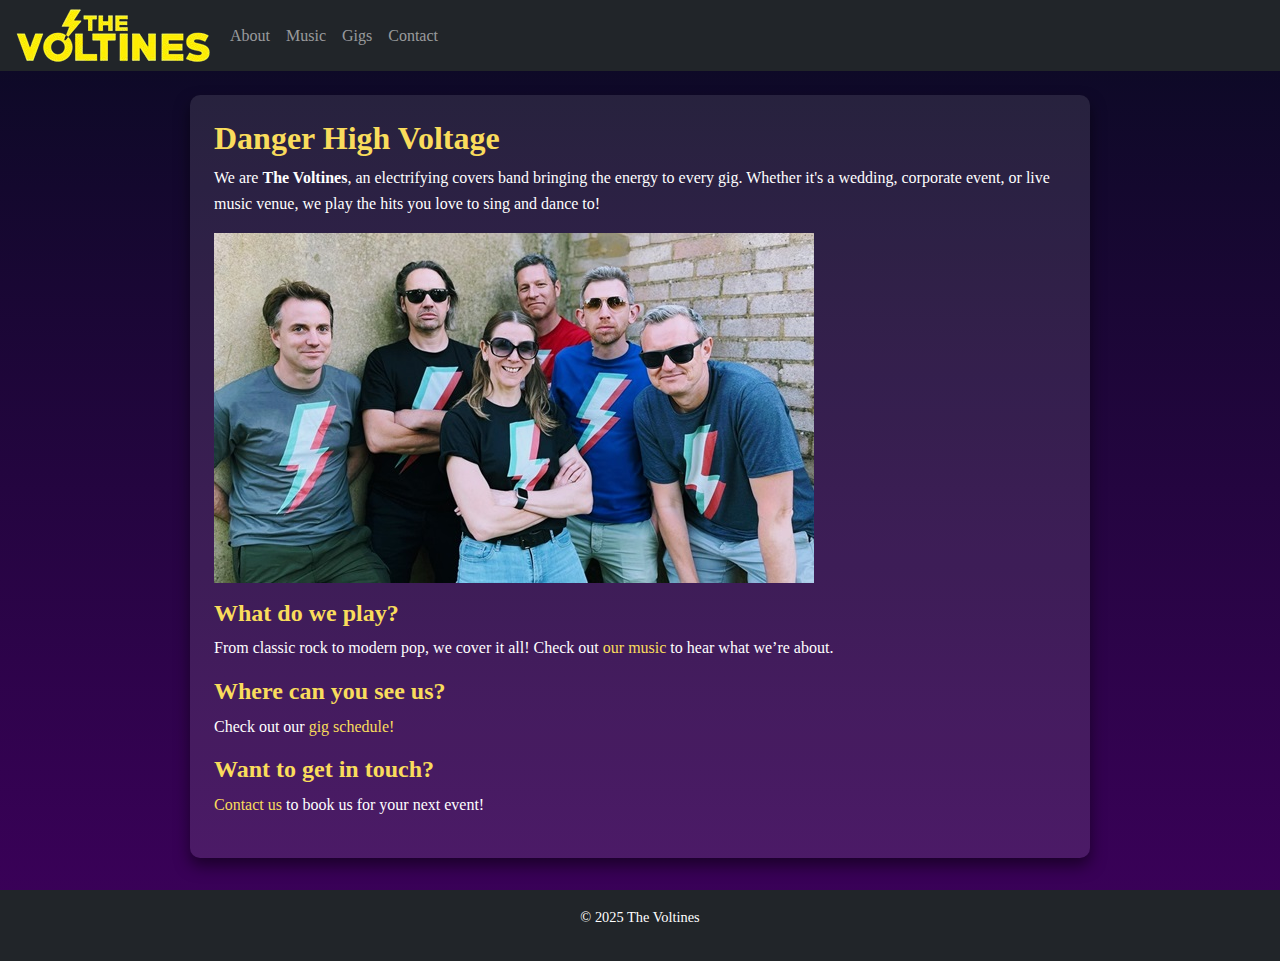
==== index.html @ b46dffcd "deploy: 3d4decfd5d34102b80f61c97a00b140dd68c63f5" ====
<!DOCTYPE html>
<html lang="en">
<head>
    <meta charset="UTF-8">
    <meta name="viewport" content="width=device-width, initial-scale=1.0">
    <title>Home</title>
    <link href="https://cdn.jsdelivr.net/npm/bootstrap@5.3.0/dist/css/bootstrap.min.css" rel="stylesheet">
    <link rel="stylesheet" href="css/style.css">
</head>
<body>
    <!-- Navigation Bar -->
    <nav class="navbar navbar-expand-lg navbar-dark bg-dark">
        <div class="container-fluid">
            <a href="/"><img src="img/logo.png" width="200" height="55" id="logo"></a>
            <button class="navbar-toggler" type="button" data-bs-toggle="collapse" data-bs-target="#navbarNav" aria-controls="navbarNav" aria-expanded="false" aria-label="Toggle navigation">
                <span class="navbar-toggler-icon"></span>
            </button>
            <div class="collapse navbar-collapse" id="navbarNav">
                <ul class="navbar-nav">
                    <li class="nav-item"><a class="nav-link" href="about.html">About</a></li>
<li class="nav-item"><a class="nav-link" href="music.html">Music</a></li>
<li class="nav-item"><a class="nav-link" href="gigs.html">Gigs</a></li>
<li class="nav-item"><a class="nav-link" href="contact.html">Contact</a></li>
                </ul>
            </div>
        </div>
    </nav>

    <!-- Page Content -->
    <div class="container mt-4">
        <h1>Danger High Voltage</h1>
<p>We are <strong>The Voltines</strong>, an electrifying covers band bringing the energy to every gig. Whether it's a wedding, corporate event, or live music venue, we play the hits you love to sing and dance to!</p>
<p><img alt="The Voltines Band Photo" src="img/band-greenway.jpg" /></p>
<h2>What do we play?</h2>
<p>From classic rock to modern pop, we cover it all! Check out <a href="music.html">our music</a> to hear what we’re about.</p>
<h2>Where can you see us?</h2>
<p>Check out our  <a href="gigs.html">gig schedule!</a></p>
<h2>Want to get in touch?</h2>
<p><a href="contact.html">Contact us</a> to book us for your next event!</p>
    </div>

    <!-- Footer -->
    <footer class="bg-dark text-white text-center py-3">
        <p>&copy; 2025 The Voltines</p>
    </footer>

    <script src="https://cdn.jsdelivr.net/npm/bootstrap@5.3.0/dist/js/bootstrap.bundle.min.js"></script>
</body>
</html>
---- css/style.css ----
/* General Styles */
body {
    font-family: 'Verdana';
    color: #ffffff; 
    background: linear-gradient(to bottom, #0a0a23, #3d005c);
    margin: 0;
    padding: 0;
    line-height: 1.6;
}

a {
    color: #f9dc5c; 
    text-decoration: none;
    transition: color 0.3s ease;
}

a:hover {
    color: #ff6f61; 
}


h1 {
    font-size: 2rem;
    font-weight: bold;
    color: #f9dc5c; 
}

h2 {
    font-size: 1.5rem;
    font-weight: bold;
    color: #f9dc5c;
}

.container {
    max-width: 900px;
    margin: 2rem auto;
    padding: 1.5rem;
    background: rgba(255, 255, 255, 0.1);
    border-radius: 10px;
    box-shadow: 0 8px 15px rgba(0, 0, 0, 0.5);
}

footer {
    background: #02020f;
    color: #ffffff;
    text-align: center;
    padding: 1rem 0;
    margin-top: 2rem;
    font-size: 0.9rem;
}

#logo {
    margin-right: 10px;
}

.navlink {
    vertical-align: bottom;
    font-size: 2rem;
    font-weight: bold;
    color: #f9dc5c; 
}
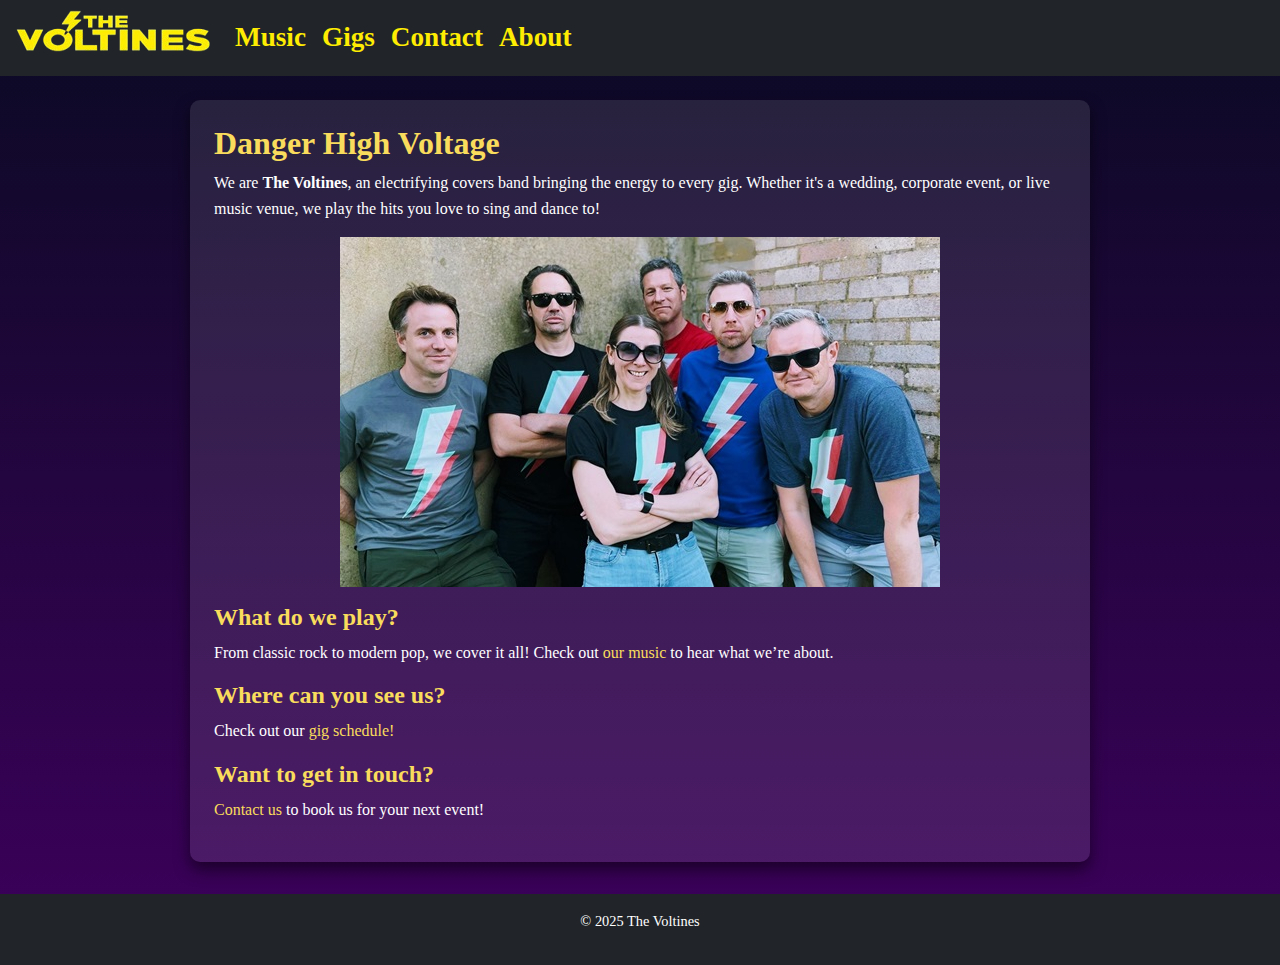
==== commit dfcce601: "deploy: f2676792360938ab55ba90e8d04e6331b58df88c" ====
--- a/index.html
+++ b/index.html
@@ -17,10 +17,10 @@
             </button>
             <div class="collapse navbar-collapse" id="navbarNav">
                 <ul class="navbar-nav">
-                    <li class="nav-item"><a class="nav-link" href="about.html">About</a></li>
-<li class="nav-item"><a class="nav-link" href="music.html">Music</a></li>
+                    <li class="nav-item"><a class="nav-link" href="music.html">Music</a></li>
 <li class="nav-item"><a class="nav-link" href="gigs.html">Gigs</a></li>
 <li class="nav-item"><a class="nav-link" href="contact.html">Contact</a></li>
+<li class="nav-item"><a class="nav-link" href="about.html">About</a></li>
                 </ul>
             </div>
         </div>
--- a/css/style.css
+++ b/css/style.css
@@ -1,4 +1,3 @@
-/* General Styles */
 body {
     font-family: 'Verdana';
     color: #ffffff; 
@@ -40,6 +39,13 @@
     box-shadow: 0 8px 15px rgba(0, 0, 0, 0.5);
 }
 
+.container img {
+    display: block;
+    max-width: 100%; /* Ensures image does not exceed container width */
+    height: auto; /* Maintains aspect ratio */
+    margin: 0 auto; /* Optional: Center image if needed */
+}
+
 footer {
     background: #02020f;
     color: #ffffff;
@@ -50,12 +56,18 @@
 }
 
 #logo {
-    margin-right: 10px;
+    margin-right: 15px;
+    padding-bottom: 13px;
 }
 
-.navlink {
+#navbarNav > ul > li > a {
     vertical-align: bottom;
-    font-size: 2rem;
+    font-size: 1.7rem;
     font-weight: bold;
-    color: #f9dc5c; 
-}+    color: #FEEC02; 
+}
+
+#navbarNav > ul > li > a:hover {
+    color: #ff0000; 
+}
+
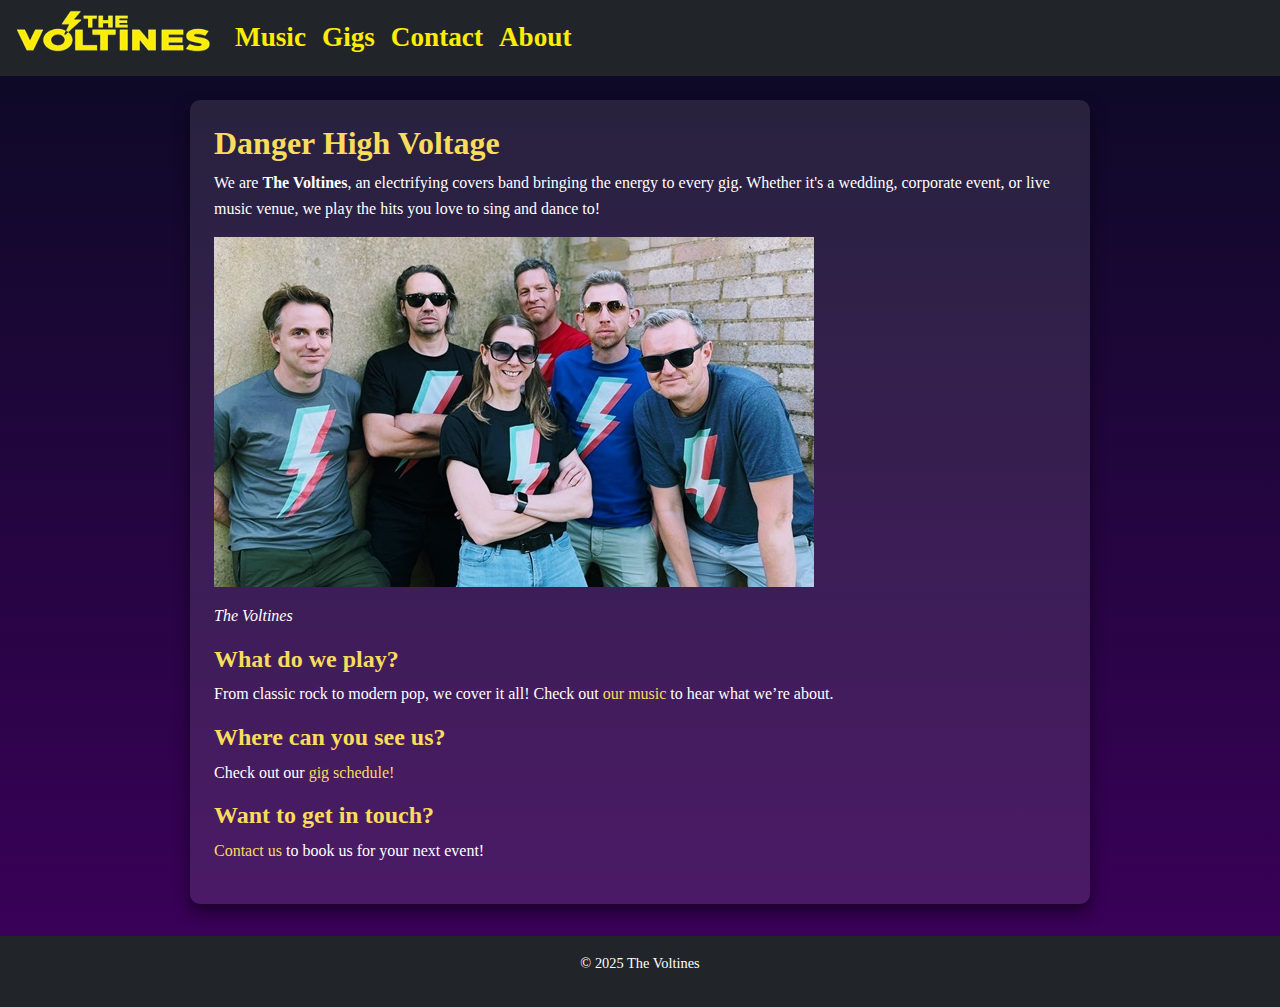
==== commit dad2de42: "deploy: bd4a820024f253095cfe111548bffa2dfd63385c" ====
--- a/index.html
+++ b/index.html
@@ -31,6 +31,8 @@
         <h1>Danger High Voltage</h1>
 <p>We are <strong>The Voltines</strong>, an electrifying covers band bringing the energy to every gig. Whether it's a wedding, corporate event, or live music venue, we play the hits you love to sing and dance to!</p>
 <p><img alt="The Voltines Band Photo" src="img/band-greenway.jpg" /></p>
+<p><em>The Voltines</em></p>
+
 <h2>What do we play?</h2>
 <p>From classic rock to modern pop, we cover it all! Check out <a href="music.html">our music</a> to hear what we’re about.</p>
 <h2>Where can you see us?</h2>
--- a/css/style.css
+++ b/css/style.css
@@ -39,13 +39,6 @@
     box-shadow: 0 8px 15px rgba(0, 0, 0, 0.5);
 }
 
-.container img {
-    display: block;
-    max-width: 100%; /* Ensures image does not exceed container width */
-    height: auto; /* Maintains aspect ratio */
-    margin: 0 auto; /* Optional: Center image if needed */
-}
-
 footer {
     background: #02020f;
     color: #ffffff;
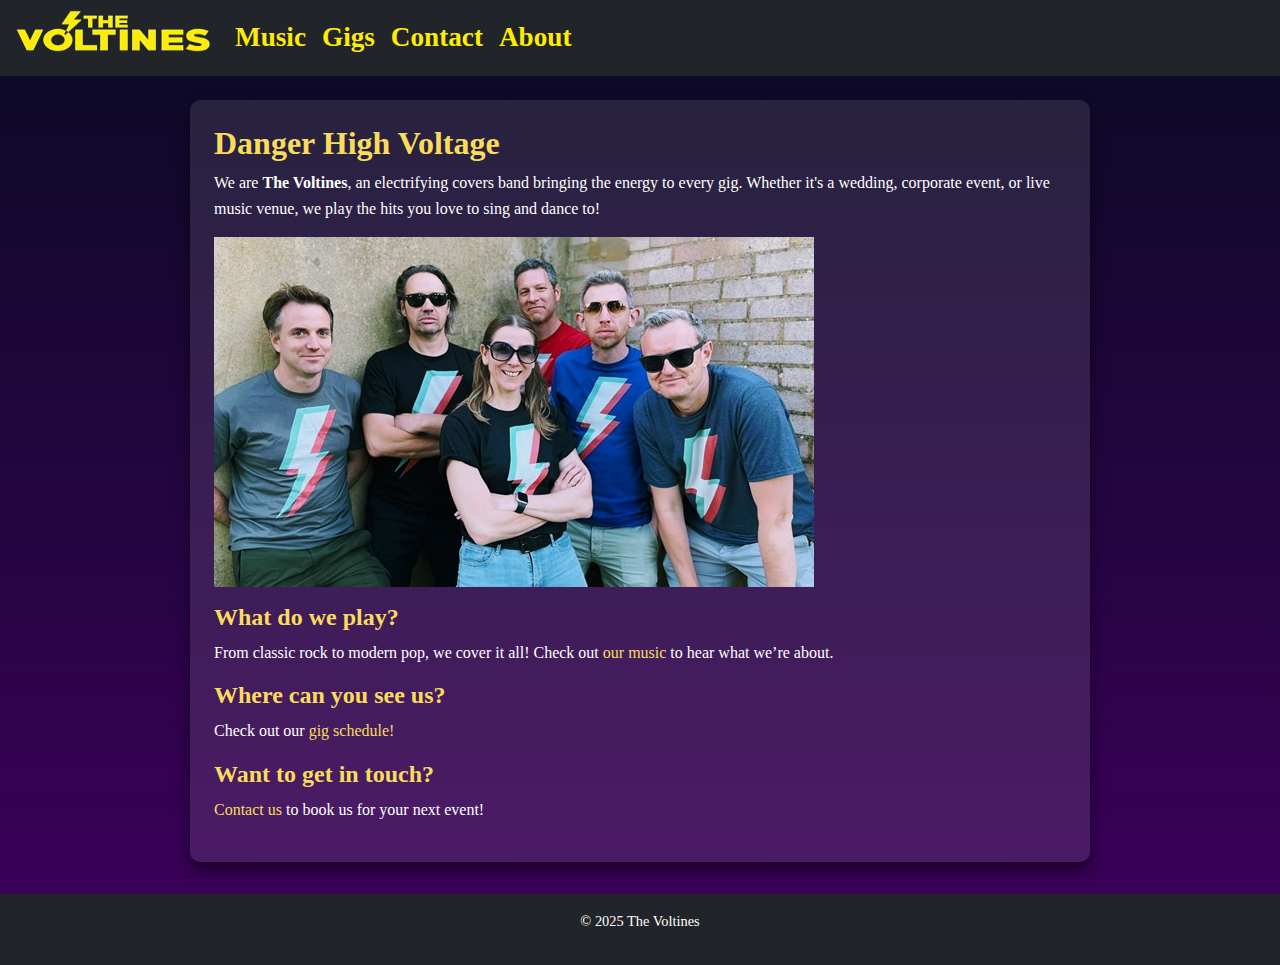
==== commit c0dc650c: "deploy: db26f84a9aefb305696605baa651823622fa9def" ====
--- a/index.html
+++ b/index.html
@@ -31,8 +31,6 @@
         <h1>Danger High Voltage</h1>
 <p>We are <strong>The Voltines</strong>, an electrifying covers band bringing the energy to every gig. Whether it's a wedding, corporate event, or live music venue, we play the hits you love to sing and dance to!</p>
 <p><img alt="The Voltines Band Photo" src="img/band-greenway.jpg" /></p>
-<p><em>The Voltines</em></p>
-
 <h2>What do we play?</h2>
 <p>From classic rock to modern pop, we cover it all! Check out <a href="music.html">our music</a> to hear what we’re about.</p>
 <h2>Where can you see us?</h2>
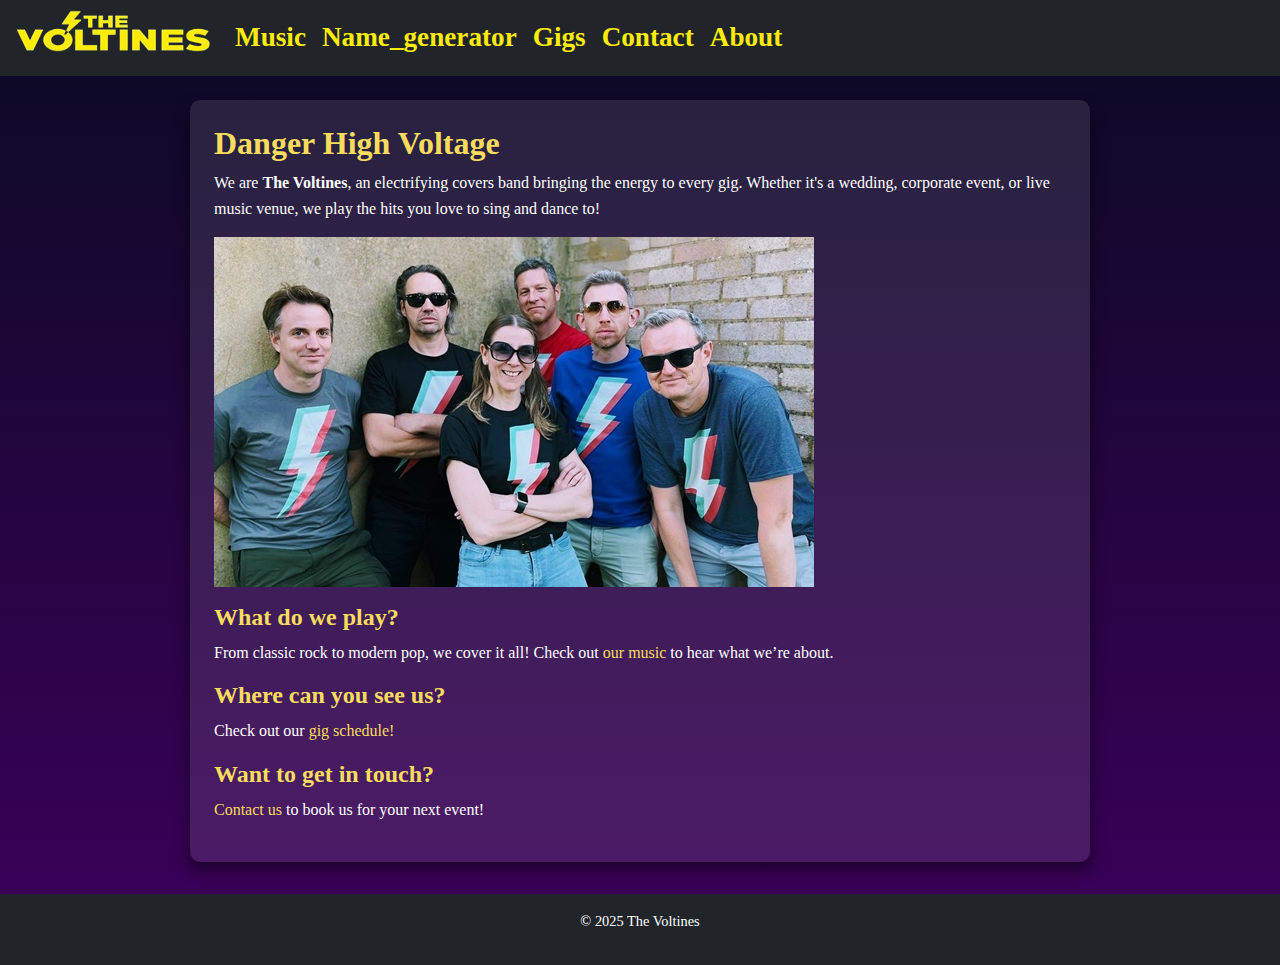
==== commit c0f9451d: "deploy: 0ddb577745e0eebd88a955286ecbc563a863663a" ====
--- a/index.html
+++ b/index.html
@@ -18,6 +18,7 @@
             <div class="collapse navbar-collapse" id="navbarNav">
                 <ul class="navbar-nav">
                     <li class="nav-item"><a class="nav-link" href="music.html">Music</a></li>
+<li class="nav-item"><a class="nav-link" href="name_generator.html">Name_generator</a></li>
 <li class="nav-item"><a class="nav-link" href="gigs.html">Gigs</a></li>
 <li class="nav-item"><a class="nav-link" href="contact.html">Contact</a></li>
 <li class="nav-item"><a class="nav-link" href="about.html">About</a></li>
@@ -30,7 +31,7 @@
     <div class="container mt-4">
         <h1>Danger High Voltage</h1>
 <p>We are <strong>The Voltines</strong>, an electrifying covers band bringing the energy to every gig. Whether it's a wedding, corporate event, or live music venue, we play the hits you love to sing and dance to!</p>
-<p><img alt="The Voltines Band Photo" src="img/band-greenway.jpg" /></p>
+<p><img alt="The Voltines Band Photo" class="img-fluid" src="img/band-greenway.jpg"/></p>
 <h2>What do we play?</h2>
 <p>From classic rock to modern pop, we cover it all! Check out <a href="music.html">our music</a> to hear what we’re about.</p>
 <h2>Where can you see us?</h2>
--- a/css/style.css
+++ b/css/style.css
@@ -64,3 +64,51 @@
     color: #ff0000; 
 }
 
+/* Styles related to name generator */
+
+#result {
+    font-size: 1.5rem;
+    color: #0078D7;
+    margin-top: 20px;
+  }
+  button {
+    font-size: 1rem;
+    padding: 10px 20px;
+    background-color: #0078D7;
+    color: white;
+    border: none;
+    border-radius: 5px;
+    cursor: pointer;
+  }
+  button:hover {
+    background-color: #005FA3;
+  }
+  #thinking {
+    font-size: 1rem;
+    color: #555;
+    display: none;
+    margin-top: 20px;
+  }
+  .dots {
+    display: inline-block;
+    width: 8px;
+    height: 8px;
+    margin: 0 3px;
+    background-color: #555;
+    border-radius: 50%;
+    animation: blink 1.5s infinite ease-in-out;
+  }
+  .dots:nth-child(2) {
+    animation-delay: 0.3s;
+  }
+  .dots:nth-child(3) {
+    animation-delay: 0.6s;
+  }
+  @keyframes blink {
+    0%, 80%, 100% {
+      opacity: 0;
+    }
+    40% {
+      opacity: 1;
+    }
+  }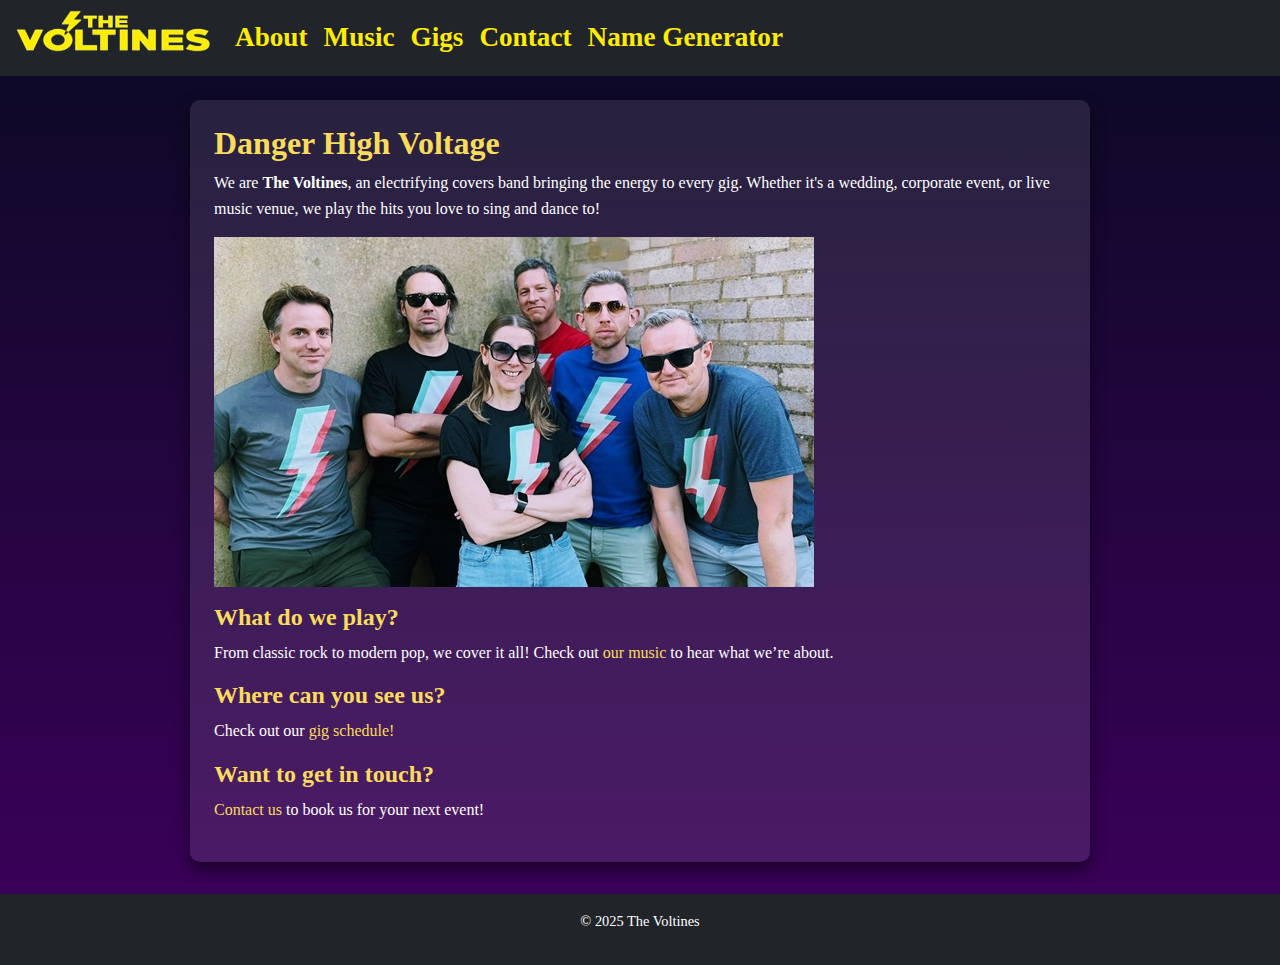
==== commit 49412920: "deploy: f2e7182e3080040145577c8c46ae3b120d45c14d" ====
--- a/index.html
+++ b/index.html
@@ -17,11 +17,11 @@
             </button>
             <div class="collapse navbar-collapse" id="navbarNav">
                 <ul class="navbar-nav">
+                    <li class="nav-item"><a class="nav-link" href="about.html">About</a></li>
                     <li class="nav-item"><a class="nav-link" href="music.html">Music</a></li>
-<li class="nav-item"><a class="nav-link" href="name_generator.html">Name_generator</a></li>
-<li class="nav-item"><a class="nav-link" href="gigs.html">Gigs</a></li>
-<li class="nav-item"><a class="nav-link" href="contact.html">Contact</a></li>
-<li class="nav-item"><a class="nav-link" href="about.html">About</a></li>
+                    <li class="nav-item"><a class="nav-link" href="gigs.html">Gigs</a></li>
+                    <li class="nav-item"><a class="nav-link" href="contact.html">Contact</a></li>
+                    <li class="nav-item"><a class="nav-link" href="name_generator.html">Name Generator</a></li>
                 </ul>
             </div>
         </div>
--- a/css/style.css
+++ b/css/style.css
@@ -68,47 +68,54 @@
 
 #result {
     font-size: 1.5rem;
-    color: #0078D7;
+    color: #FEEC02; 
     margin-top: 20px;
   }
-  button {
-    font-size: 1rem;
-    padding: 10px 20px;
-    background-color: #0078D7;
-    color: white;
-    border: none;
-    border-radius: 5px;
-    cursor: pointer;
+
+button {
+  font-size: 1rem;
+  padding: 10px 20px;
+  background-color: #0078D7;
+  color: white;
+  border: none;
+  border-radius: 5px;
+  cursor: pointer;
+}
+
+button:hover {
+  background-color: #005FA3;
+}
+
+#thinking {
+  font-size: 1rem;
+  color: #555;
+  display: none;
+  margin-top: 20px;
+}
+
+.dots {
+  display: inline-block;
+  width: 8px;
+  height: 8px;
+  margin: 0 3px;
+  background-color: #555;
+  border-radius: 50%;
+  animation: blink 1.5s infinite ease-in-out;
+}
+
+.dots:nth-child(2) {
+  animation-delay: 0.3s;
+}
+
+.dots:nth-child(3) {
+  animation-delay: 0.6s;
+
+}
+@keyframes blink {
+  0%, 80%, 100% {
+    opacity: 0;
   }
-  button:hover {
-    background-color: #005FA3;
+  40% {
+    opacity: 1;
   }
-  #thinking {
-    font-size: 1rem;
-    color: #555;
-    display: none;
-    margin-top: 20px;
-  }
-  .dots {
-    display: inline-block;
-    width: 8px;
-    height: 8px;
-    margin: 0 3px;
-    background-color: #555;
-    border-radius: 50%;
-    animation: blink 1.5s infinite ease-in-out;
-  }
-  .dots:nth-child(2) {
-    animation-delay: 0.3s;
-  }
-  .dots:nth-child(3) {
-    animation-delay: 0.6s;
-  }
-  @keyframes blink {
-    0%, 80%, 100% {
-      opacity: 0;
-    }
-    40% {
-      opacity: 1;
-    }
-  }+}